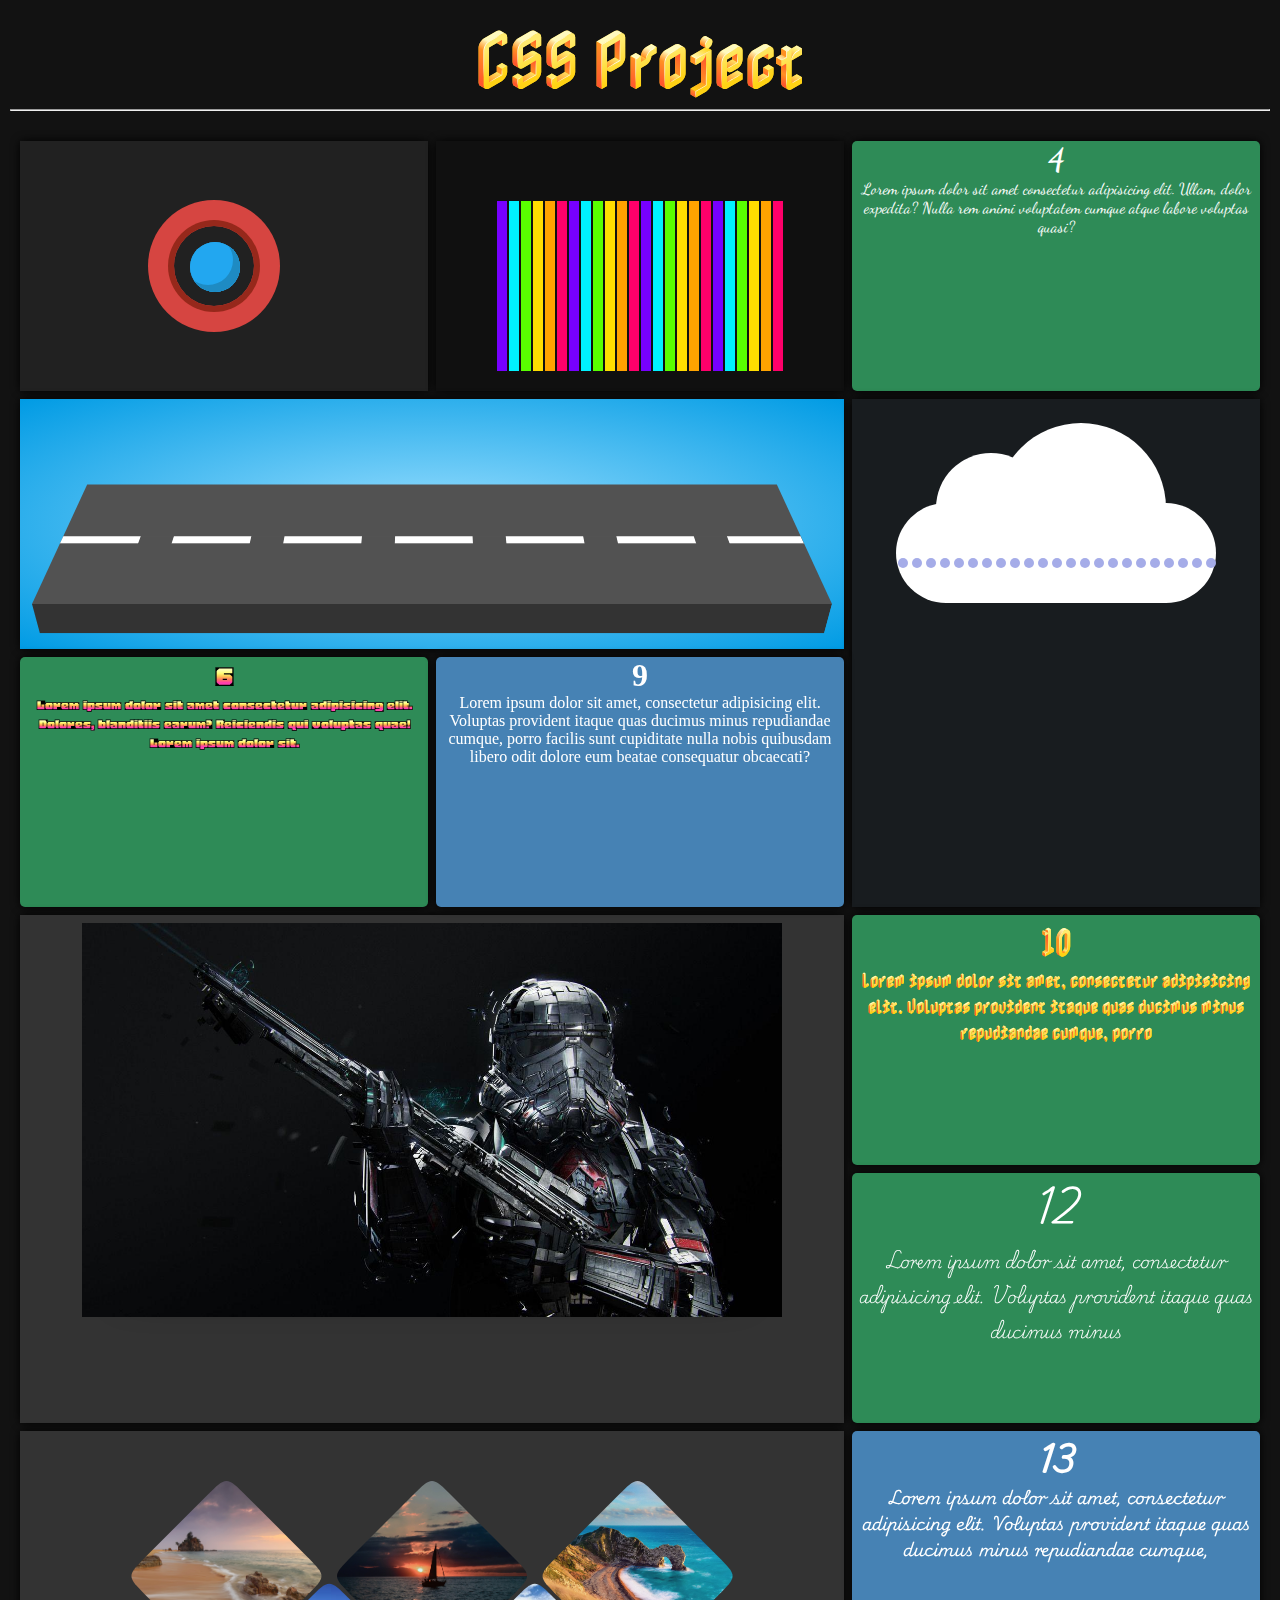
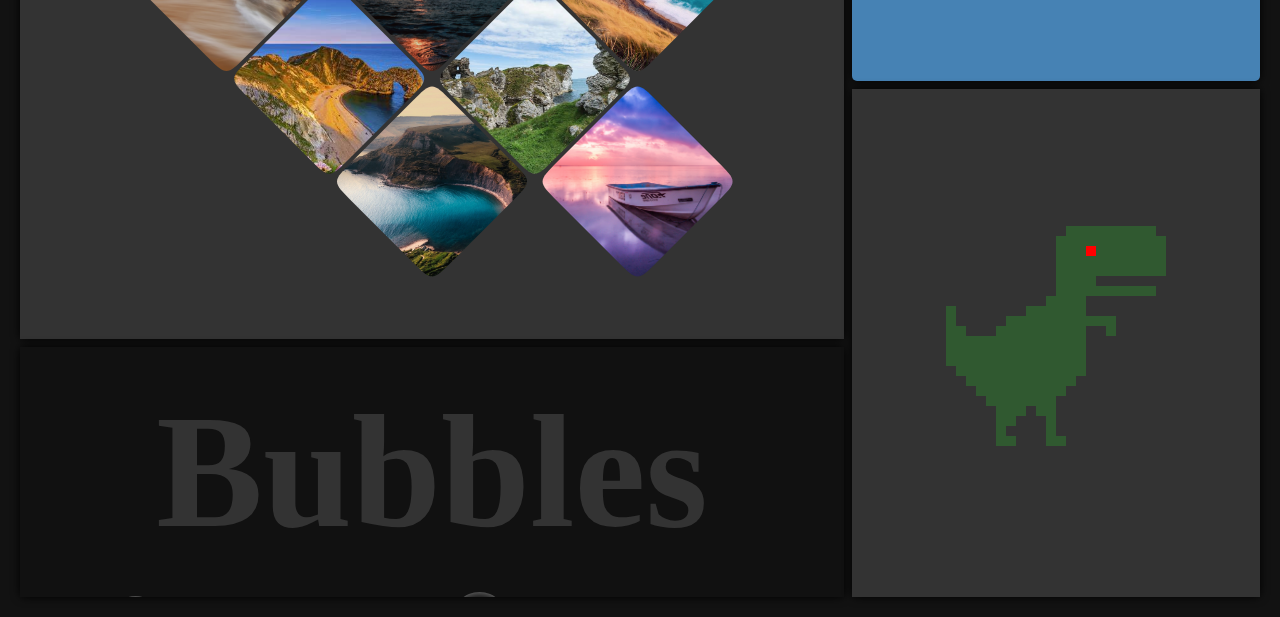
==== index.html @ a1f2e06c "Adding file" ====
<!DOCTYPE html>
<html lang="en">
<head>
    <meta charset="UTF-8">
    <meta name="viewport" content="width=device-width, initial-scale=1.0">
    <title>Grid Layout</title>
  <link rel="stylesheet" href="Index---CSS/layout-style-sheet.css">
  <link rel="stylesheet" href="Index---CSS/Font-style-sheet.css">
</head>
<body>
    <header>
        <h1>CSS Project</h1>
        <hr>
    </header>
    <main>
        <div class="box-1"> <iframe src="Files/1_3D_Animation_Loader.html" frameborder="0" sc></iframe></div>
        <div class="box-2"><iframe src="Files/Loading___.html" frameborder="0"></iframe></div>
        <div class="box-3 horizontal"><iframe src="/Files/7_Road.html" frameborder="0"></iframe></div>
        <div class="box-4"><h1>4</h1> Lorem ipsum dolor sit amet consectetur adipisicing elit. Ullam, dolor expedita? Nulla rem animi voluptatem cumque atque labore voluptas quasi?</div>
        <div class="box-5 vertical"> <iframe src="Files/5_Riany Cloud.html" frameborder="0"></iframe> </div>
        <div class="box-6"> <h1>6</h1> Lorem ipsum dolor sit amet consectetur adipisicing elit. Dolores, blanditiis earum? Reiciendis qui voluptas quae! Lorem ipsum dolor sit.</div>
        <div class="box-7 big">  <iframe src="/Files/3_Trooper.html" frameborder="0"></iframe></div>
        <div class="box-8 big"><iframe src="/Files/21_Rotated_Grid.html" frameborder="0"></iframe></div>
        <div class="box-9"> <h1>9</h1>  Lorem ipsum dolor sit amet, consectetur adipisicing elit. Voluptas provident itaque quas ducimus minus repudiandae cumque, porro facilis sunt cupiditate nulla nobis quibusdam libero odit dolore eum beatae consequatur obcaecati?</div>
        <div class="box-10"> <h1>10</h1>  Lorem ipsum dolor sit amet, consectetur adipisicing elit. Voluptas provident itaque quas ducimus minus repudiandae cumque, porro </div>
        <div class="box-11 horizontal"> <iframe src="/Files/3_Bubbles.html" frameborder="0"></iframe></div>
        <div class="box-12"> <h1>12</h1>  Lorem ipsum dolor sit amet, consectetur adipisicing elit. Voluptas provident itaque quas ducimus minus </div>
        <div class="box-13">  <h1>13</h1> Lorem ipsum dolor sit amet, consectetur adipisicing elit. Voluptas provident itaque quas ducimus minus repudiandae cumque, </div>
        <div class="box-14 vertical"><iframe src="Files/3_ShadowPainting.html" frameborder="0"></iframe> </div>
        <!-- 
        <div class="box-15"> <h1>15</h1> Lorem ipsum dolor sit amet, consectetur adipisicing elit.</div>
        <div class="box-16"> <h1>16</h1>  Lorem ipsum dolor sit amet, consectetur adipisicing elit. Voluptas provident itaque quas ducimus minus repudiandae cumque, </div>
        <div class="box-17"> <h1>17</h1>   rem ipsum dolor sit amet, consectetur adipisicing elit. Voluptas provident itaque quas ducimus minus repudiandae cumque, </div>
        <div class="box-18big">  <h1>18</h1> Lorem ipsum dolor sit amet, consectetur adipisicing elit. Voluptas provident itaque quas ducimus minus repudiandae cumque, </div>
        <div class="box-19"> <h1>19</h1>  Lorem ipsum dolor sit amet, consectetur adipisicing elit. Voluptas provident itaque quas ducimus minus repudiandae cumque, </div>
        <div class="box-20">  <h1>20</h1> Lorem ipsum dolor sit amet, consectetur adipisicing elit. Voluptas provident itaque quas ducimus minus repudiandae cumque, </div>
        --></main>
</body>
</html>
---- Index---CSS/layout-style-sheet.css ----
html{
    color-scheme: dark;
}

*{
    margin: 0;
    padding: 0;
    box-sizing: border-box;
}

header{
    padding: 10px;
    font-size: 30px;
    text-align: center;
    font-family: 'Blackink';
    font-family: 'Honk';
    font-family: 'IndieFlower';
    font-family: 'Barcode';
    font-family: 'Nabla';
}

main{
    padding: 20px;
    display: grid;
   grid-gap: 8px;
   grid-template-columns: repeat(auto-fit,minmax(400px,1fr));
   grid-auto-rows: 250px;
   grid-auto-flow: dense;
}

main div{
    width: 100%;
    height: 100%;
    box-shadow: 0 0 10px #000;
    background-color: #0000;
    border-radius: 5px;
    /* font-size: 20px; */
    text-align: center;
    &:nth-child(n){
        background-color: steelblue;
    }
    &:nth-child(2n){
        background-color: seagreen;
    }
}

.horizontal{
    grid-column: span 2;
}
.vertical{
    grid-row: span 2;
}
.big{
    grid-column: span 2;
    grid-row: span 2;
}

iframe{
    width: 100%;
    height: 100%;
}
---- Index---CSS/Font-style-sheet.css ----
@font-face {
    font-family: 'Anton';
    src: url('/Fonts___/AntonSC-Regular.ttf');
}
@font-face {
    font-family: 'Blackink' ;
    src: url('/Fonts___/BlakaInk-Regular.ttf');
}
@font-face {
    font-family: 'BungeeSpice';
    src: url('/Fonts___/BungeeSpice-Regular.ttf');
}
@font-face{
    font-family: 'Dancingscript';
    src: url('/Fonts___/DancingScript-VariableFont_wght.ttf');
}
@font-face {
    font-family: 'Foldit';
    src: url('/Fonts___/Foldit-VariableFont_wght.ttf');
}

@font-face {
    font-family: 'Honk';
    src: url('/Fonts___/Honk-Regular-VariableFont_MORF\,SHLN.ttf');
}
@font-face {
    font-family: 'IndieFlower';
    src: url('/Fonts___/IndieFlower-Regular.ttf');
}
@font-face {
    font-family: 'Barcode';
    src: url('/Fonts___/LibreBarcode128Text-Regular.ttf');
}
@font-face {
    font-family: 'Nabla';
    src: url('/Fonts___/Nabla-Regular-VariableFont_EDPT\,EHLT.ttf');
}
@font-face {
    font-family: 'Pacifico';
    src: url('/Fonts___/Pacifico-Regular.ttf');
}
@font-face {
    font-family: 'PlaywriteCU';
    src: url('/Fonts___/PlaywriteCU-ExtraLight.ttf');
}
@font-face {
    font-family: 'PlaywriteHR';
    src: url('/Fonts___/PlaywriteHR-VariableFont_wght.ttf');
}
@font-face {
    font-family: 'PlaywritePE';
    src: url('/Fonts___/PlaywritePE-VariableFont_wght.ttf');
}
@font-face {
    font-family: 'Rajdhani';
    src: url('/Fonts___/Rajdhani-Regular.ttf');
}
@font-face {
    font-family: 'RobotoItalic';
    src: url('/Fonts___/RobotoMono-Italic-VariableFont_wght.ttf');
}
@font-face {
    font-family: 'Roboto';
    src: url('/Fonts___/RobotoMono-VariableFont_wght.ttf');
}






/* -------------------------------------- */
.box-1{
    font-family: 'Anton';
}
.box-2{
    font-family: 'Blackink';
}
.box-3{
    font-family: 'BungeeSpice';
}
.box-4{
    font-family: 'Dancingscript';
}
.box-5{
    font-family: 'Foldit';
}
.box-6{
    font-family: 'Honk';
}
.box-7{
font-family: 'IndieFlower';
}
.box-8{
font-family: 'Barcode';
}
.box-10{
font-family: 'Nabla';
}
.box-11{
font-family: 'Pacifico';
}
.box-12{
font-family: 'PlaywriteCU';
}
.box-13{
font-family:'PlaywriteHR' ;
}
.box-14{
font-family: 'PlaywritePE';
}
.box-15{
    font-family: 'Rajdhani';
}
.box-16{
    font-family: 'RobotoItalic';
}
.box-17{
    font-family: 'Roboto';
}
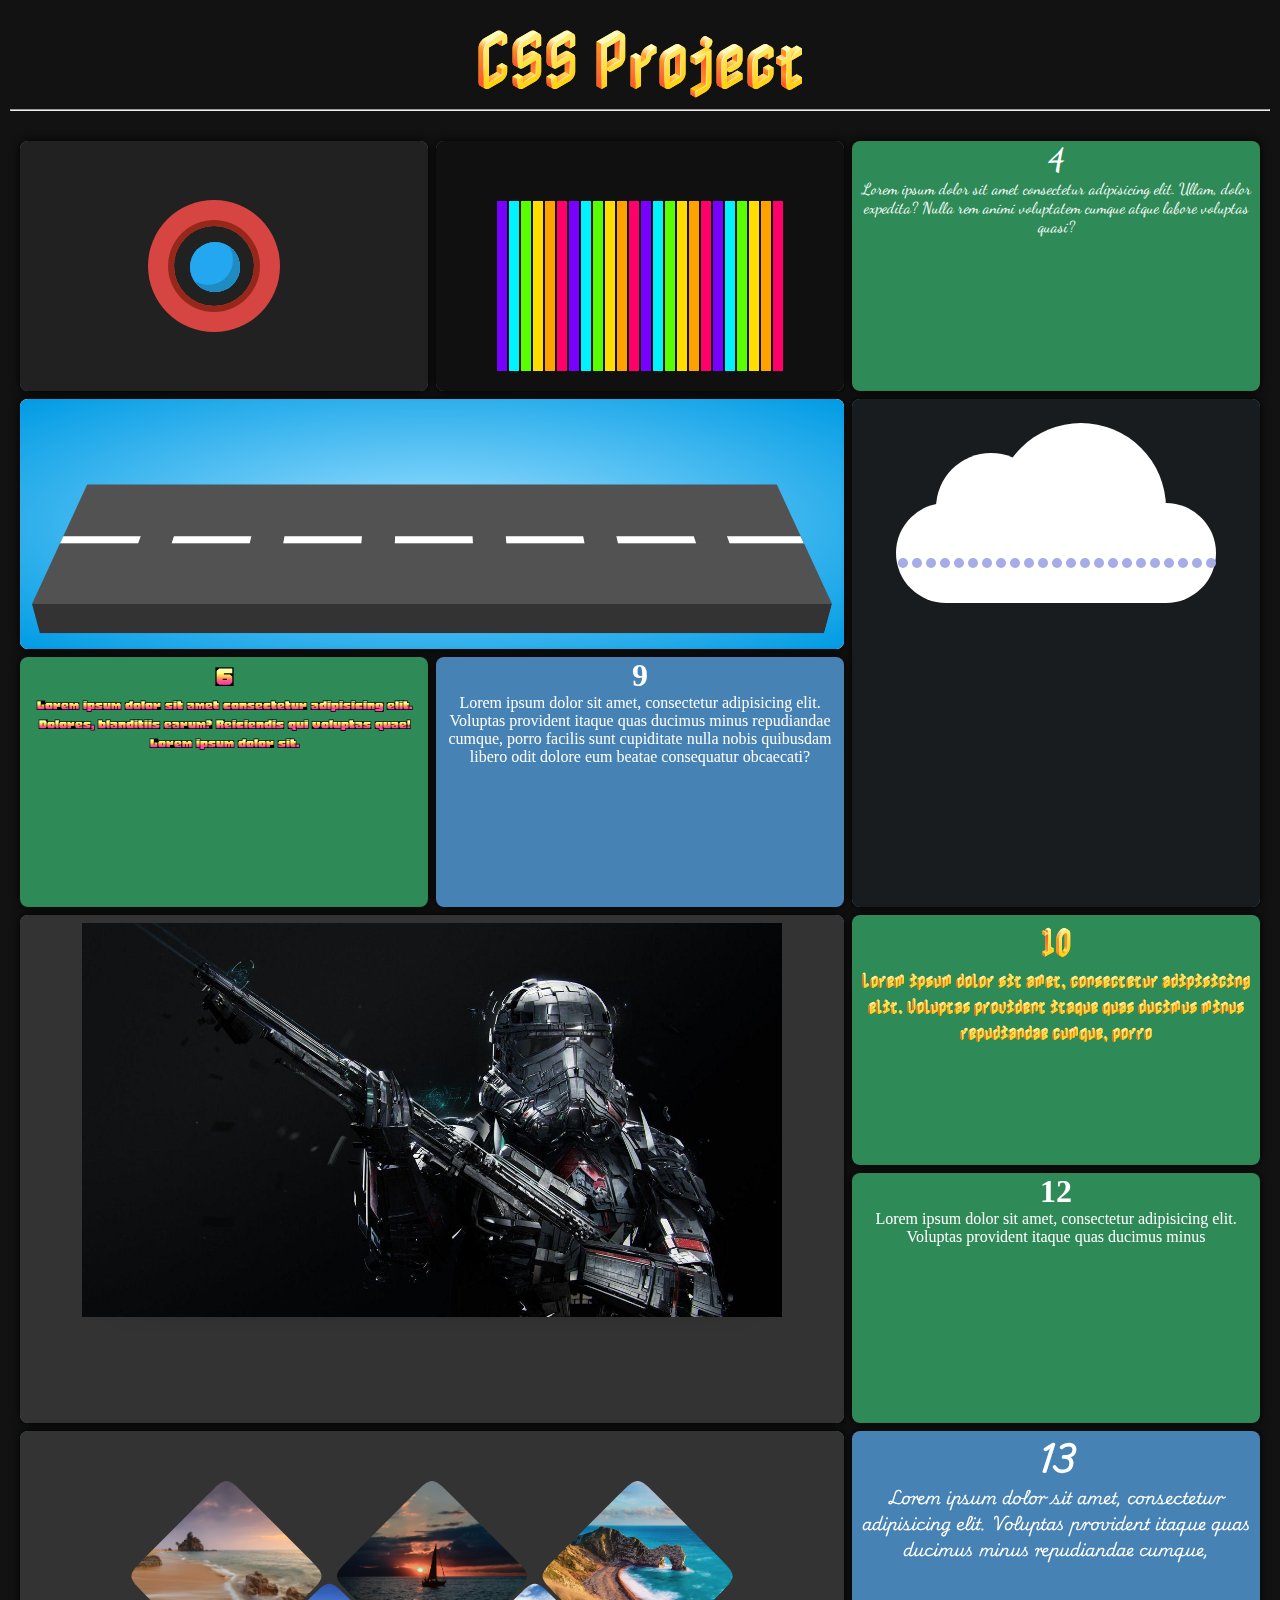
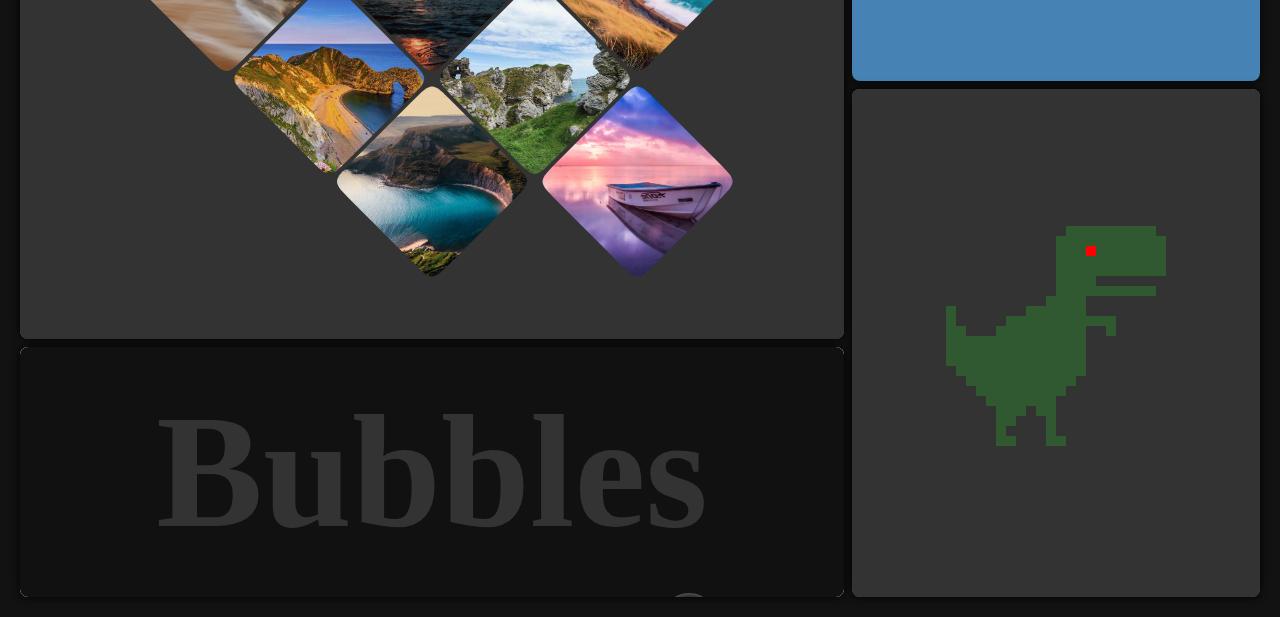
==== commit 381df345: "Adding File" ====
--- a/index.html
+++ b/index.html
@@ -34,6 +34,7 @@
         <div class="box-18big">  <h1>18</h1> Lorem ipsum dolor sit amet, consectetur adipisicing elit. Voluptas provident itaque quas ducimus minus repudiandae cumque, </div>
         <div class="box-19"> <h1>19</h1>  Lorem ipsum dolor sit amet, consectetur adipisicing elit. Voluptas provident itaque quas ducimus minus repudiandae cumque, </div>
         <div class="box-20">  <h1>20</h1> Lorem ipsum dolor sit amet, consectetur adipisicing elit. Voluptas provident itaque quas ducimus minus repudiandae cumque, </div>
-        --></main>
+        -->
+    </main>
 </body>
 </html>--- a/Index---CSS/layout-style-sheet.css
+++ b/Index---CSS/layout-style-sheet.css
@@ -33,9 +33,10 @@
     height: 100%;
     box-shadow: 0 0 10px #000;
     background-color: #0000;
-    border-radius: 5px;
+    border-radius: 8px;
     /* font-size: 20px; */
     text-align: center;
+    overflow: hidden;
     &:nth-child(n){
         background-color: steelblue;
     }
--- a/Index---CSS/Font-style-sheet.css
+++ b/Index---CSS/Font-style-sheet.css
@@ -1,71 +1,90 @@
 @font-face {
     font-family: 'Anton';
-    src: url('/Fonts___/AntonSC-Regular.ttf');
+    src: url('/Fonts/AntonSC-Regular.woff2');
 }
 @font-face {
     font-family: 'Blackink' ;
-    src: url('/Fonts___/BlakaInk-Regular.ttf');
+    src: url('/Fonts/BlakaInk-Regular.woff2');
 }
 @font-face {
     font-family: 'BungeeSpice';
-    src: url('/Fonts___/BungeeSpice-Regular.ttf');
+    src: url('/Fonts/BungeeSpice-Regular.woff2');
 }
 @font-face{
     font-family: 'Dancingscript';
-    src: url('/Fonts___/DancingScript-VariableFont_wght.ttf');
+    src: url('/Fonts/DancingScript-VariableFont_wght.woff2');
 }
 @font-face {
     font-family: 'Foldit';
-    src: url('/Fonts___/Foldit-VariableFont_wght.ttf');
+    src: url('/Fonts/Foldit-VariableFont_wght.woff2');
 }
 
 @font-face {
     font-family: 'Honk';
-    src: url('/Fonts___/Honk-Regular-VariableFont_MORF\,SHLN.ttf');
+    src: url('/Fonts/Honk-Regular-VariableFont_MORF\,SHLN.woff2');
 }
 @font-face {
     font-family: 'IndieFlower';
-    src: url('/Fonts___/IndieFlower-Regular.ttf');
+    src: url('/Fonts/IndieFlower-Regular.woff2');
 }
 @font-face {
     font-family: 'Barcode';
-    src: url('/Fonts___/LibreBarcode128Text-Regular.ttf');
+    src: url('/Fonts/LibreBarcode128Text-Regular.woff2');
 }
 @font-face {
     font-family: 'Nabla';
-    src: url('/Fonts___/Nabla-Regular-VariableFont_EDPT\,EHLT.ttf');
+    src: url('/Fonts/Nabla-Regular-VariableFont_EDPT\,EHLT.woff2');
 }
 @font-face {
     font-family: 'Pacifico';
-    src: url('/Fonts___/Pacifico-Regular.ttf');
+    src: url('/Fonts/Pacifico-Regular.woff2');
 }
 @font-face {
     font-family: 'PlaywriteCU';
-    src: url('/Fonts___/PlaywriteCU-ExtraLight.ttf');
+    src: url('/Fonts/PlaywriteCU-ExtraLight.woff2');
 }
 @font-face {
     font-family: 'PlaywriteHR';
-    src: url('/Fonts___/PlaywriteHR-VariableFont_wght.ttf');
+    src: url('/Fonts/PlaywriteHR-VariableFont_wght.woff2');
 }
 @font-face {
     font-family: 'PlaywritePE';
-    src: url('/Fonts___/PlaywritePE-VariableFont_wght.ttf');
+    src: url('/Fonts/PlaywritePE-VariableFont_wght.woff2');
 }
 @font-face {
     font-family: 'Rajdhani';
-    src: url('/Fonts___/Rajdhani-Regular.ttf');
+    src: url('/Fonts/Rajdhani-Regular.woff2');
 }
 @font-face {
     font-family: 'RobotoItalic';
-    src: url('/Fonts___/RobotoMono-Italic-VariableFont_wght.ttf');
+    src: url('/Fonts/RobotoMono-Italic-VariableFont_wght.woff2');
 }
 @font-face {
     font-family: 'Roboto';
-    src: url('/Fonts___/RobotoMono-VariableFont_wght.ttf');
+    src: url('/Fonts/RobotoMono-VariableFont_wght.woff2');
 }
 
 
-
+@font-face {
+    font-family: 'blackone';
+    src: url('/Fonts/BlackOpsOne-Regular.woff2');
+}
+@font-face {
+    font-family: 'Caveat';
+    src: url('/Fonts/Caveat-VariableFont_wght.woff2');
+}
+@font-face {
+    font-family: 'Codystar';
+    src: url('/Fonts/Codystar-Regular.woff2');
+}
+@font-face {
+    font-family: 'GreatVibes';
+    src: url('/Fonts/GreatVibes-Regular.woff2');
+}
+@font-face {
+    font-family: 'Zeyada';
+    src: url('/Fonts/Zeyada-Regular.woff2');
+}
 
 
 
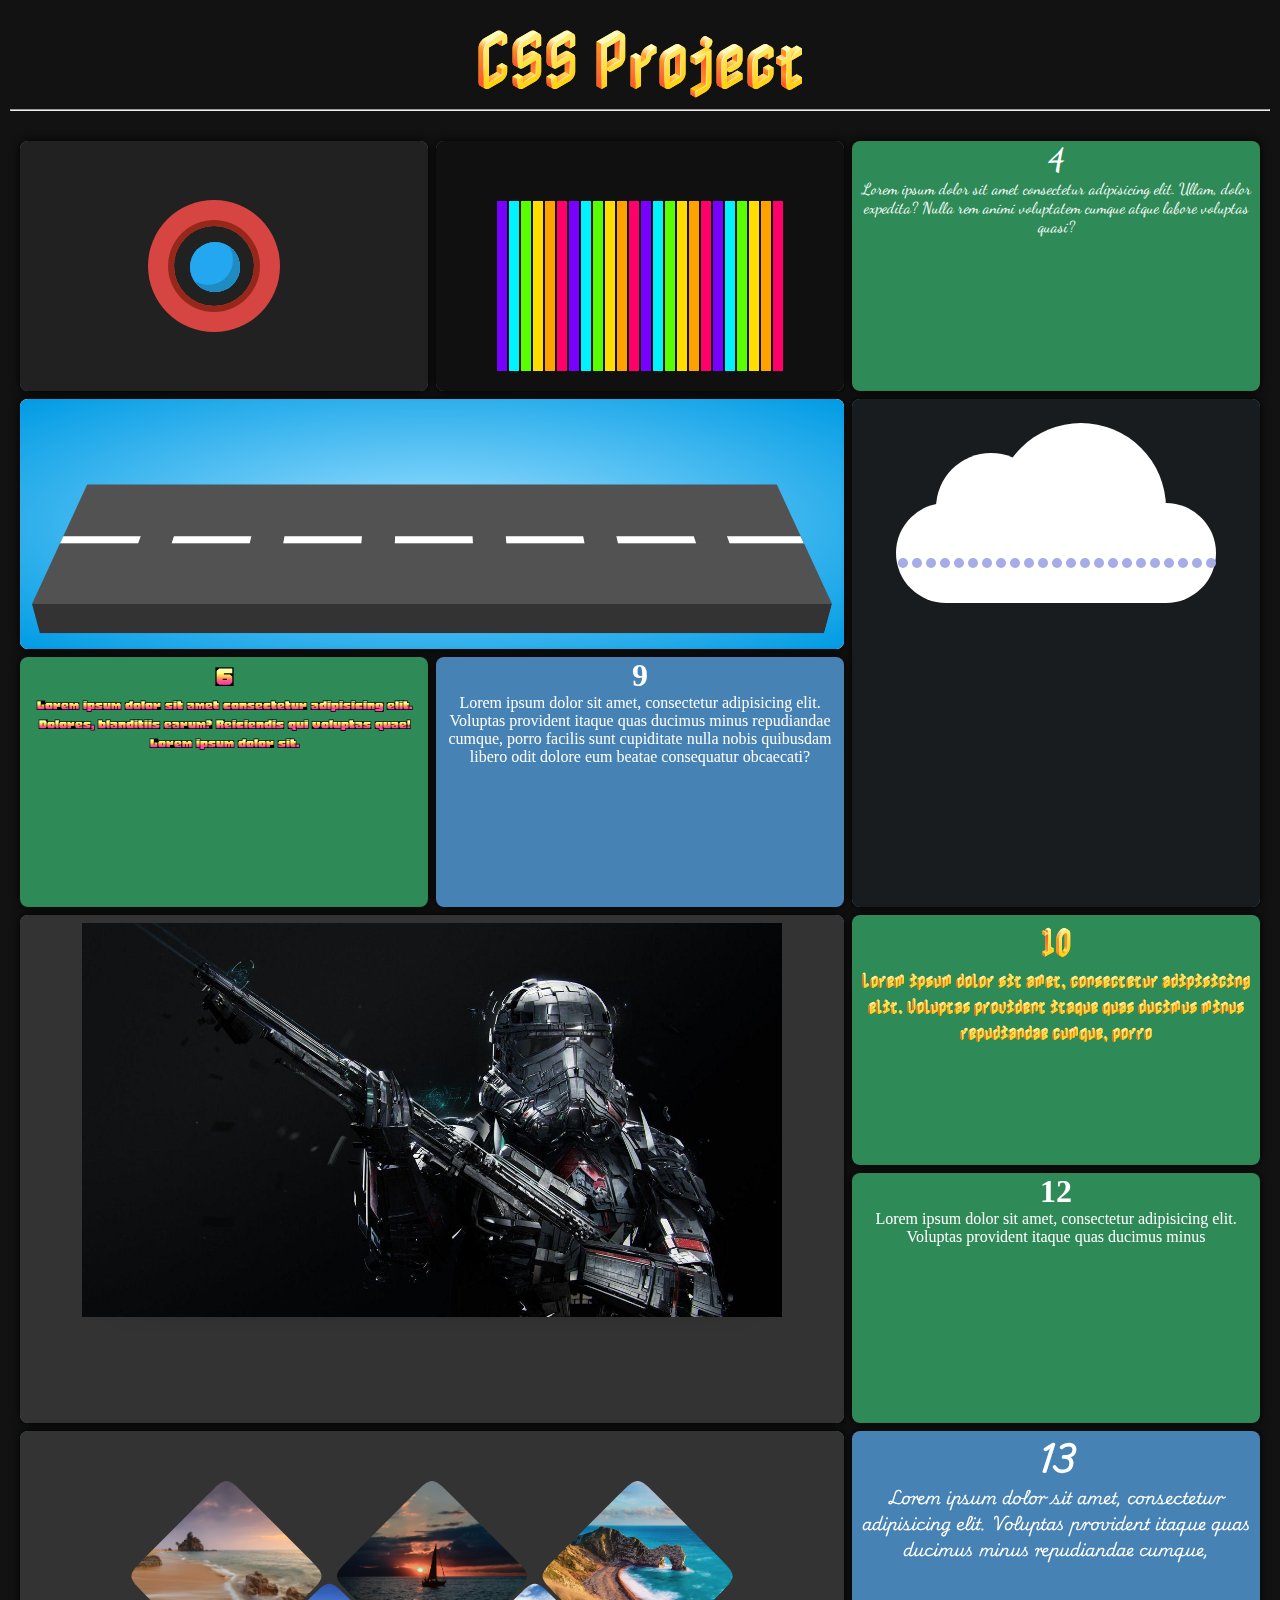
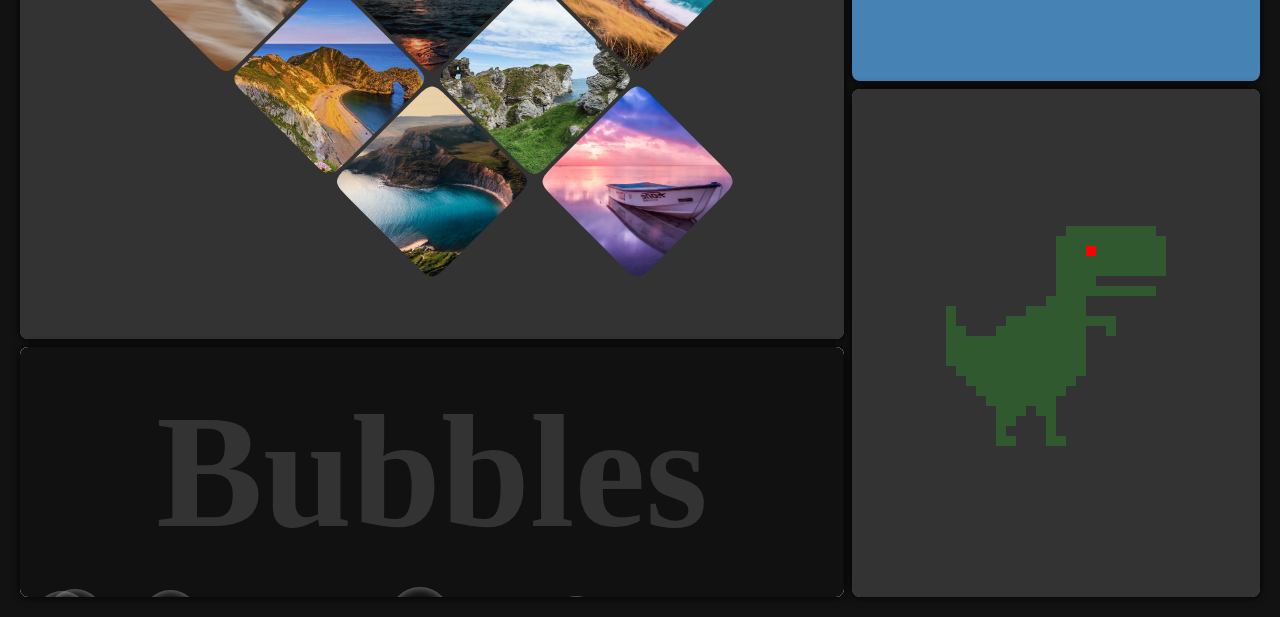
==== commit 83a885f4: "Adding" ====
--- a/index.html
+++ b/index.html
@@ -13,20 +13,20 @@
         <hr>
     </header>
     <main>
-        <div class="box-1"> <iframe src="Files/1_3D_Animation_Loader.html" frameborder="0" sc></iframe></div>
-        <div class="box-2"><iframe src="Files/Loading___.html" frameborder="0"></iframe></div>
-        <div class="box-3 horizontal"><iframe src="/Files/7_Road.html" frameborder="0"></iframe></div>
+        <div class="box-1"> <iframe name="f1" title="1" src="Files/1_3D_Animation_Loader.html" frameborder="0" sc></iframe></div>
+        <div class="box-2"><iframe name="f2" title="2" src="Files/Loading___.html" frameborder="0"></iframe></div>
+        <div class="box-3 horizontal"><iframe name="f3" title="3" src="/Files/7_Road.html" frameborder="0"></iframe></div>
         <div class="box-4"><h1>4</h1> Lorem ipsum dolor sit amet consectetur adipisicing elit. Ullam, dolor expedita? Nulla rem animi voluptatem cumque atque labore voluptas quasi?</div>
-        <div class="box-5 vertical"> <iframe src="Files/5_Riany Cloud.html" frameborder="0"></iframe> </div>
+        <div class="box-5 vertical"> <iframe name="f5" title="5" src="Files/5_Riany Cloud.html" frameborder="0"></iframe> </div>
         <div class="box-6"> <h1>6</h1> Lorem ipsum dolor sit amet consectetur adipisicing elit. Dolores, blanditiis earum? Reiciendis qui voluptas quae! Lorem ipsum dolor sit.</div>
-        <div class="box-7 big">  <iframe src="/Files/3_Trooper.html" frameborder="0"></iframe></div>
-        <div class="box-8 big"><iframe src="/Files/21_Rotated_Grid.html" frameborder="0"></iframe></div>
+        <div class="box-7 big">  <iframe name="f7" title="7" src="/Files/3_Trooper.html" frameborder="0"></iframe></div>
+        <div class="box-8 big"><iframe name="f8" title="8" src="/Files/21_Rotated_Grid.html" frameborder="0"></iframe></div>
         <div class="box-9"> <h1>9</h1>  Lorem ipsum dolor sit amet, consectetur adipisicing elit. Voluptas provident itaque quas ducimus minus repudiandae cumque, porro facilis sunt cupiditate nulla nobis quibusdam libero odit dolore eum beatae consequatur obcaecati?</div>
         <div class="box-10"> <h1>10</h1>  Lorem ipsum dolor sit amet, consectetur adipisicing elit. Voluptas provident itaque quas ducimus minus repudiandae cumque, porro </div>
-        <div class="box-11 horizontal"> <iframe src="/Files/3_Bubbles.html" frameborder="0"></iframe></div>
+        <div class="box-11 horizontal"> <iframe name="f11" title="11" src="/Files/3_Bubbles.html" frameborder="0"></iframe></div>
         <div class="box-12"> <h1>12</h1>  Lorem ipsum dolor sit amet, consectetur adipisicing elit. Voluptas provident itaque quas ducimus minus </div>
         <div class="box-13">  <h1>13</h1> Lorem ipsum dolor sit amet, consectetur adipisicing elit. Voluptas provident itaque quas ducimus minus repudiandae cumque, </div>
-        <div class="box-14 vertical"><iframe src="Files/3_ShadowPainting.html" frameborder="0"></iframe> </div>
+        <div class="box-14 vertical"><iframe name="f14" title="f14" src="Files/3_ShadowPainting.html" frameborder="0"></iframe> </div>
         <!-- 
         <div class="box-15"> <h1>15</h1> Lorem ipsum dolor sit amet, consectetur adipisicing elit.</div>
         <div class="box-16"> <h1>16</h1>  Lorem ipsum dolor sit amet, consectetur adipisicing elit. Voluptas provident itaque quas ducimus minus repudiandae cumque, </div>
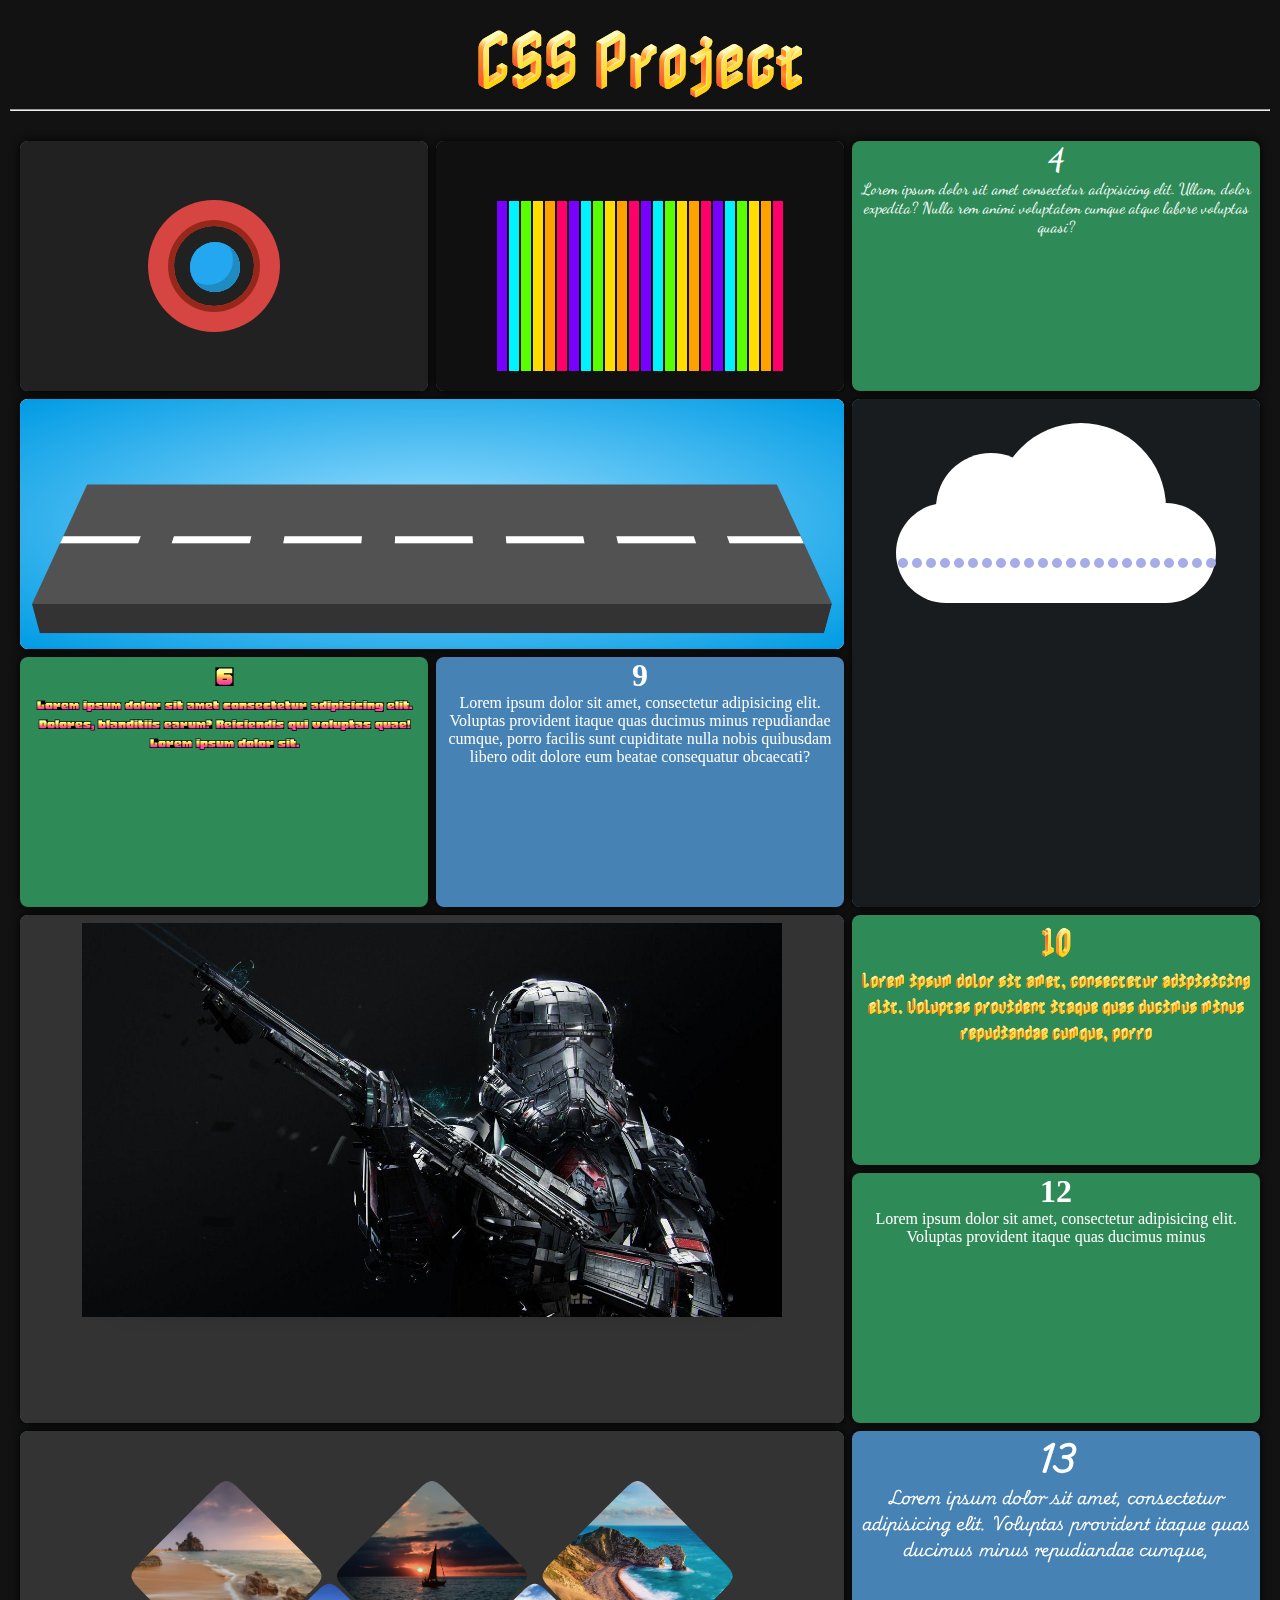
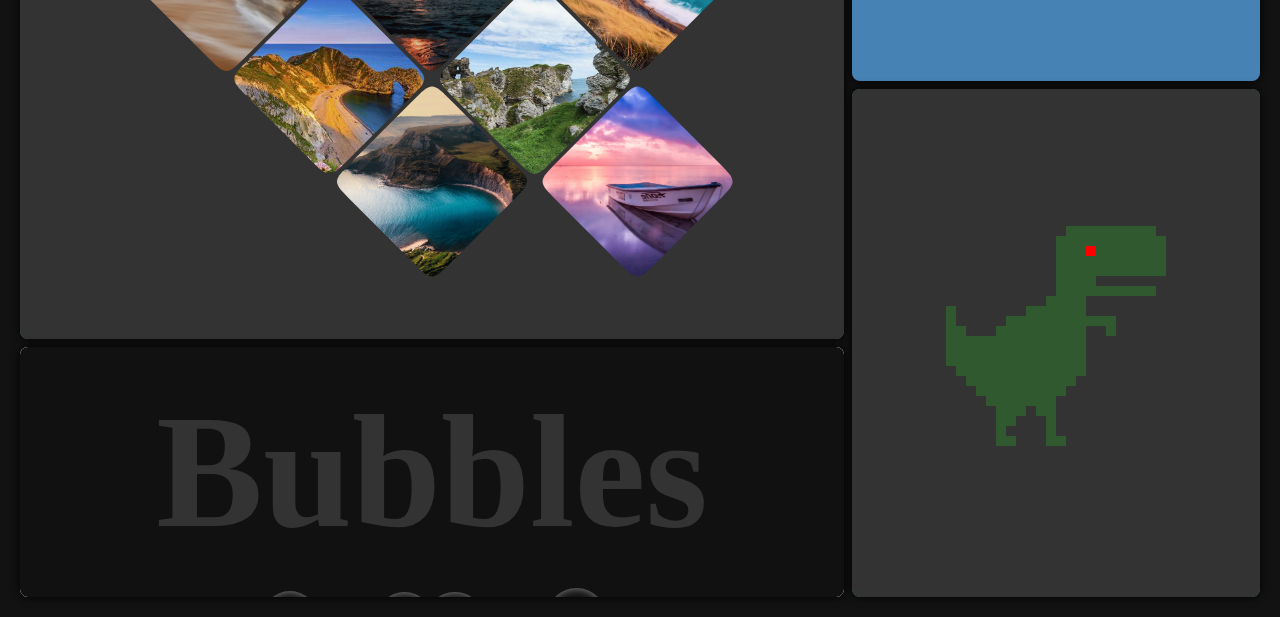
==== commit b4489f41: "Adding" ====
--- a/index.html
+++ b/index.html
@@ -12,6 +12,7 @@
         <h1>CSS Project</h1>
         <hr>
     </header>
+    
     <main>
         <div class="box-1"> <iframe name="f1" title="1" src="Files/1_3D_Animation_Loader.html" frameborder="0" sc></iframe></div>
         <div class="box-2"><iframe name="f2" title="2" src="Files/Loading___.html" frameborder="0"></iframe></div>
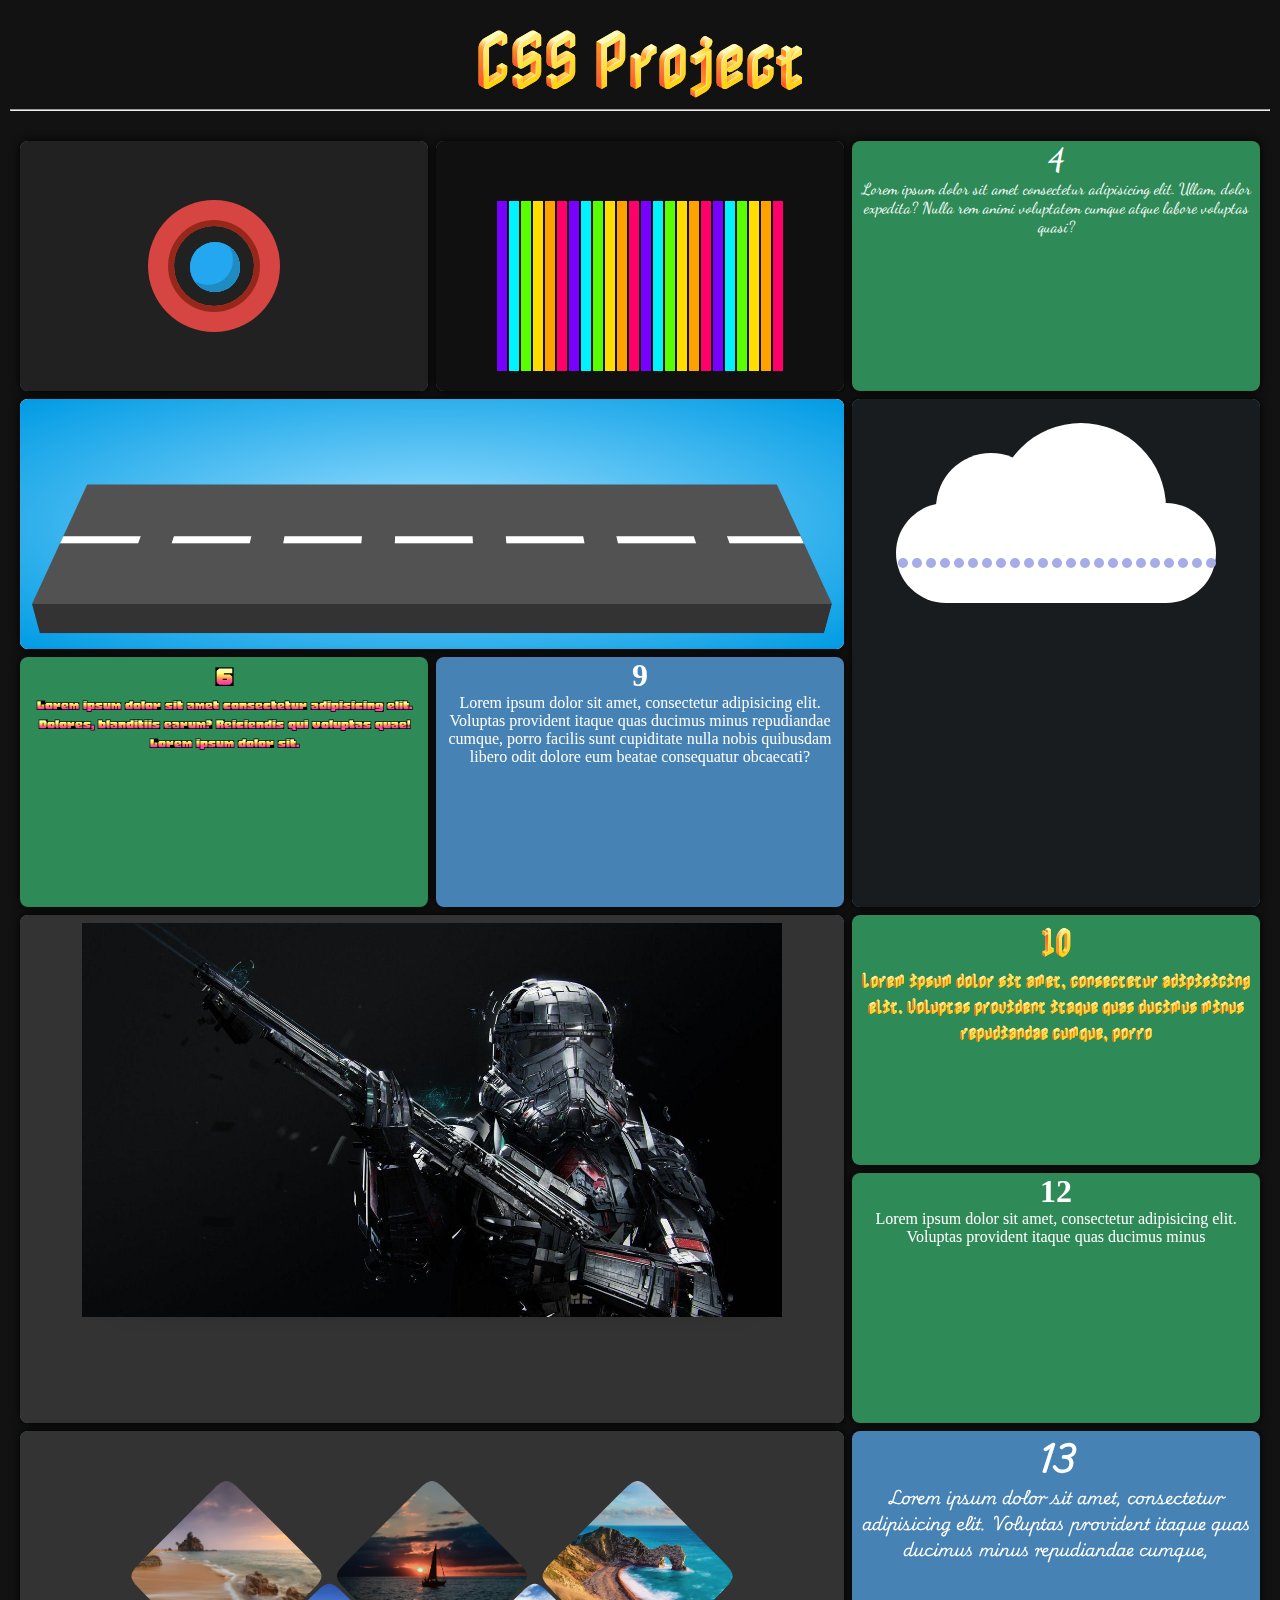
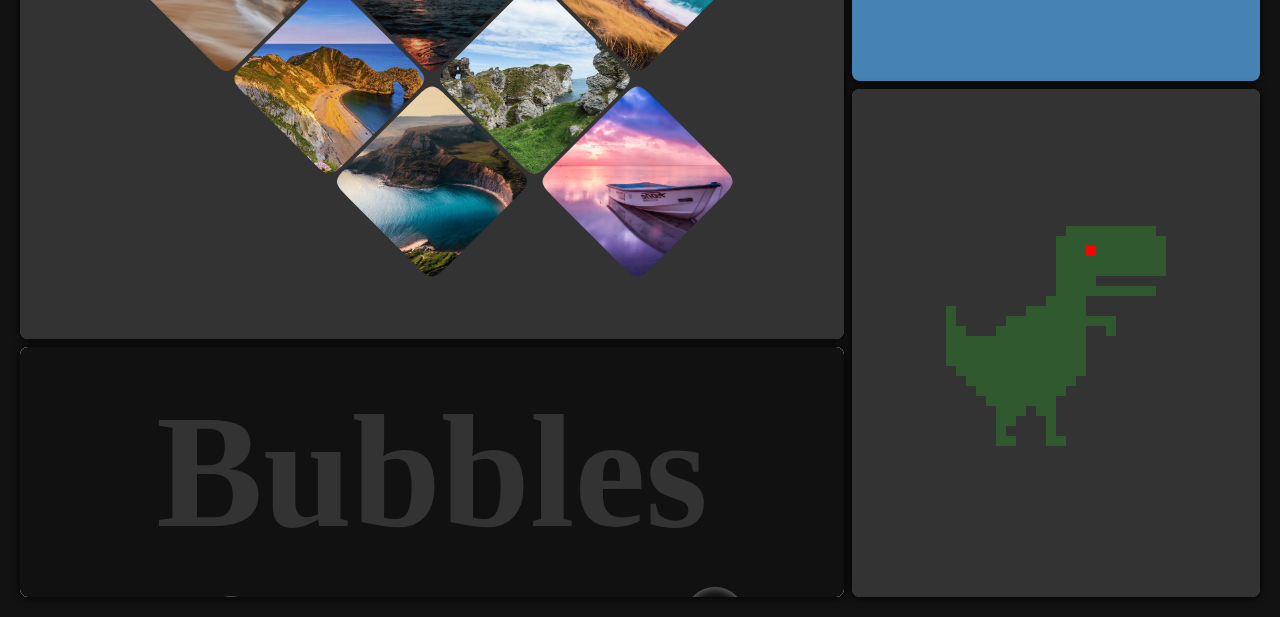
==== commit c31965d3: "Chaning on index" ====
--- a/index.html
+++ b/index.html
@@ -12,7 +12,7 @@
         <h1>CSS Project</h1>
         <hr>
     </header>
-    
+
     <main>
         <div class="box-1"> <iframe name="f1" title="1" src="Files/1_3D_Animation_Loader.html" frameborder="0" sc></iframe></div>
         <div class="box-2"><iframe name="f2" title="2" src="Files/Loading___.html" frameborder="0"></iframe></div>
@@ -32,7 +32,7 @@
         <div class="box-15"> <h1>15</h1> Lorem ipsum dolor sit amet, consectetur adipisicing elit.</div>
         <div class="box-16"> <h1>16</h1>  Lorem ipsum dolor sit amet, consectetur adipisicing elit. Voluptas provident itaque quas ducimus minus repudiandae cumque, </div>
         <div class="box-17"> <h1>17</h1>   rem ipsum dolor sit amet, consectetur adipisicing elit. Voluptas provident itaque quas ducimus minus repudiandae cumque, </div>
-        <div class="box-18big">  <h1>18</h1> Lorem ipsum dolor sit amet, consectetur adipisicing elit. Voluptas provident itaque quas ducimus minus repudiandae cumque, </div>
+        <div class="box-18 big">  <h1>18</h1> Lorem ipsum dolor sit amet, consectetur adipisicing elit. Voluptas provident itaque quas ducimus minus repudiandae cumque, </div>
         <div class="box-19"> <h1>19</h1>  Lorem ipsum dolor sit amet, consectetur adipisicing elit. Voluptas provident itaque quas ducimus minus repudiandae cumque, </div>
         <div class="box-20">  <h1>20</h1> Lorem ipsum dolor sit amet, consectetur adipisicing elit. Voluptas provident itaque quas ducimus minus repudiandae cumque, </div>
         -->
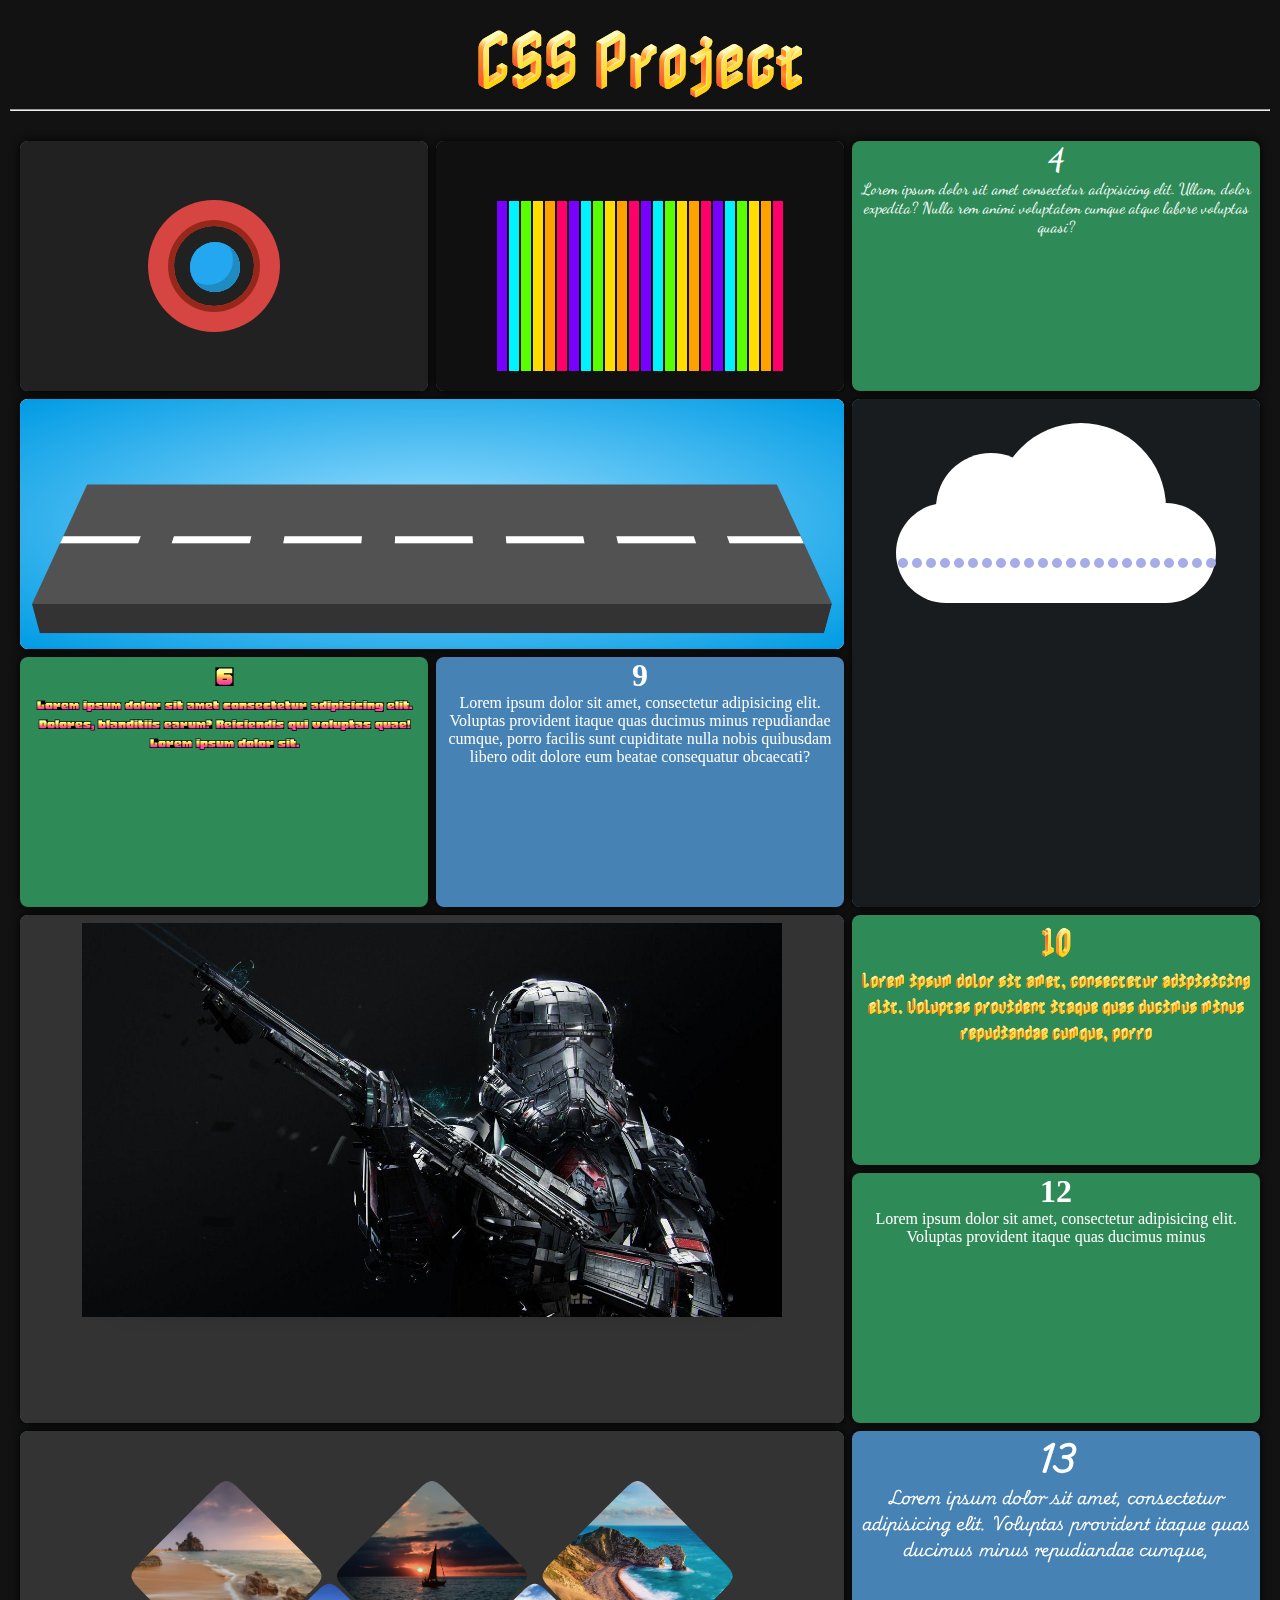
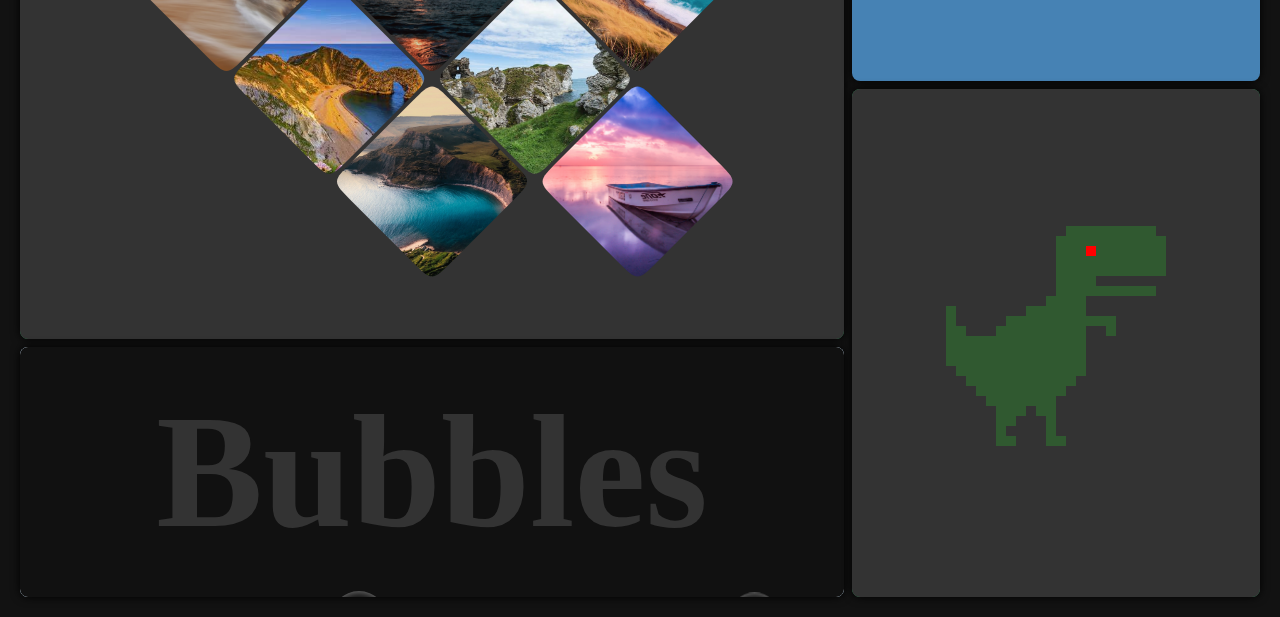
==== commit 1f5464d6: "Adding" ====
--- a/index.html
+++ b/index.html
@@ -34,7 +34,6 @@
         <div class="box-17"> <h1>17</h1>   rem ipsum dolor sit amet, consectetur adipisicing elit. Voluptas provident itaque quas ducimus minus repudiandae cumque, </div>
         <div class="box-18 big">  <h1>18</h1> Lorem ipsum dolor sit amet, consectetur adipisicing elit. Voluptas provident itaque quas ducimus minus repudiandae cumque, </div>
         <div class="box-19"> <h1>19</h1>  Lorem ipsum dolor sit amet, consectetur adipisicing elit. Voluptas provident itaque quas ducimus minus repudiandae cumque, </div>
-        <div class="box-20">  <h1>20</h1> Lorem ipsum dolor sit amet, consectetur adipisicing elit. Voluptas provident itaque quas ducimus minus repudiandae cumque, </div>
         -->
     </main>
 </body>
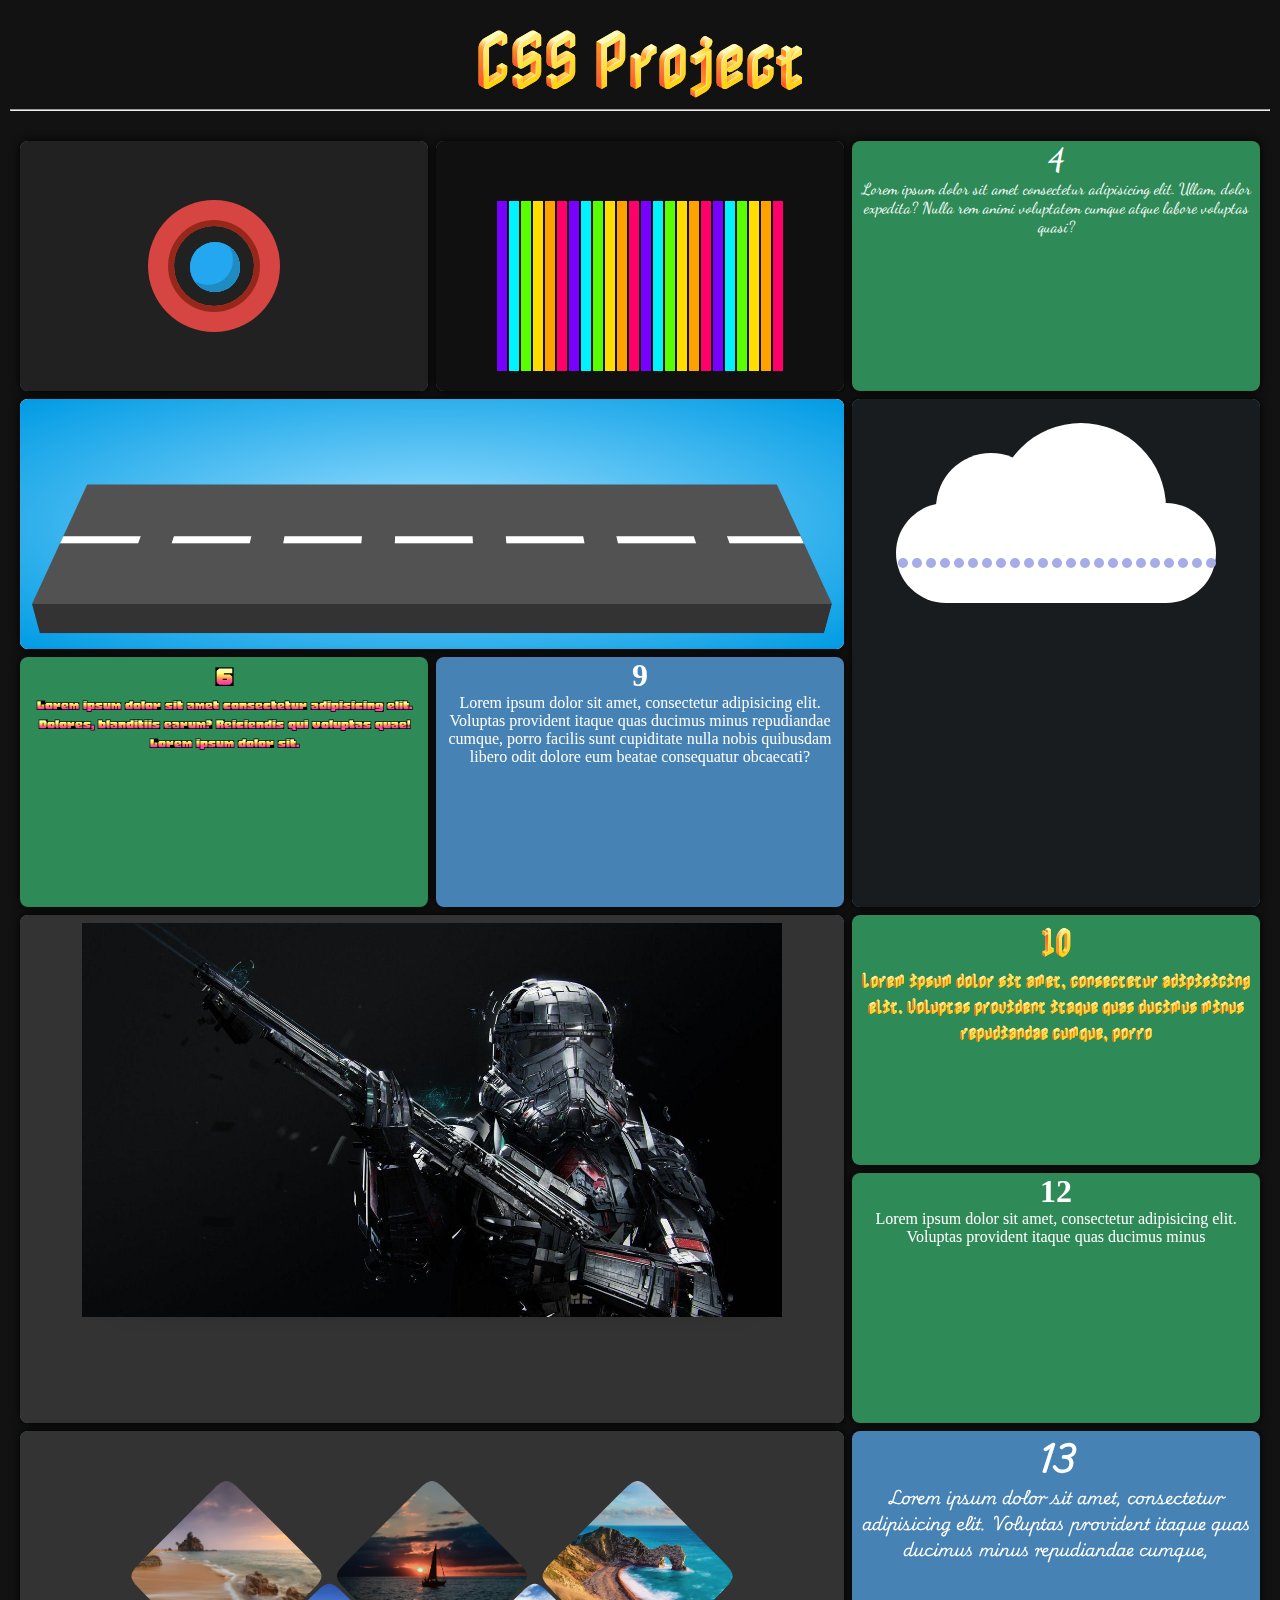
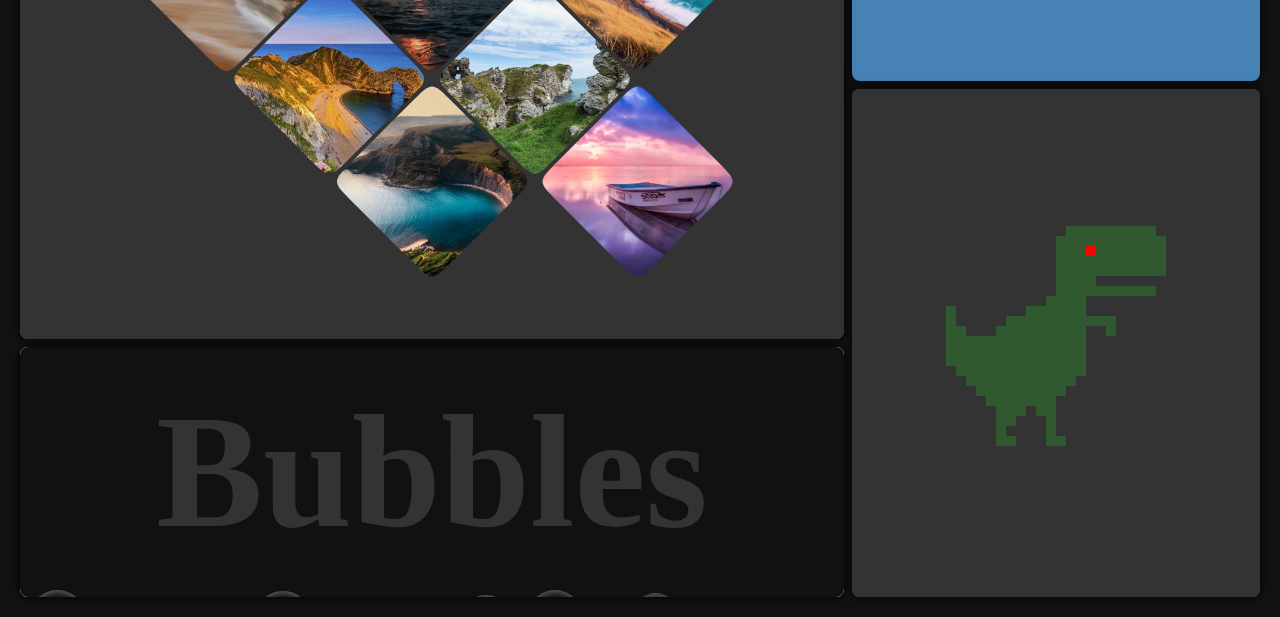
==== commit 9c40b2c7: "Adding" ====
--- a/index.html
+++ b/index.html
@@ -33,7 +33,7 @@
         <div class="box-16"> <h1>16</h1>  Lorem ipsum dolor sit amet, consectetur adipisicing elit. Voluptas provident itaque quas ducimus minus repudiandae cumque, </div>
         <div class="box-17"> <h1>17</h1>   rem ipsum dolor sit amet, consectetur adipisicing elit. Voluptas provident itaque quas ducimus minus repudiandae cumque, </div>
         <div class="box-18 big">  <h1>18</h1> Lorem ipsum dolor sit amet, consectetur adipisicing elit. Voluptas provident itaque quas ducimus minus repudiandae cumque, </div>
-        <div class="box-19"> <h1>19</h1>  Lorem ipsum dolor sit amet, consectetur adipisicing elit. Voluptas provident itaque quas ducimus minus repudiandae cumque, </div>
+        <div class="box-19"> <h1>19</h1>  consectetur adipisicing elit. Voluptas provident itaque quas ducimus minus repudiandae cumque, </div>
         -->
     </main>
 </body>
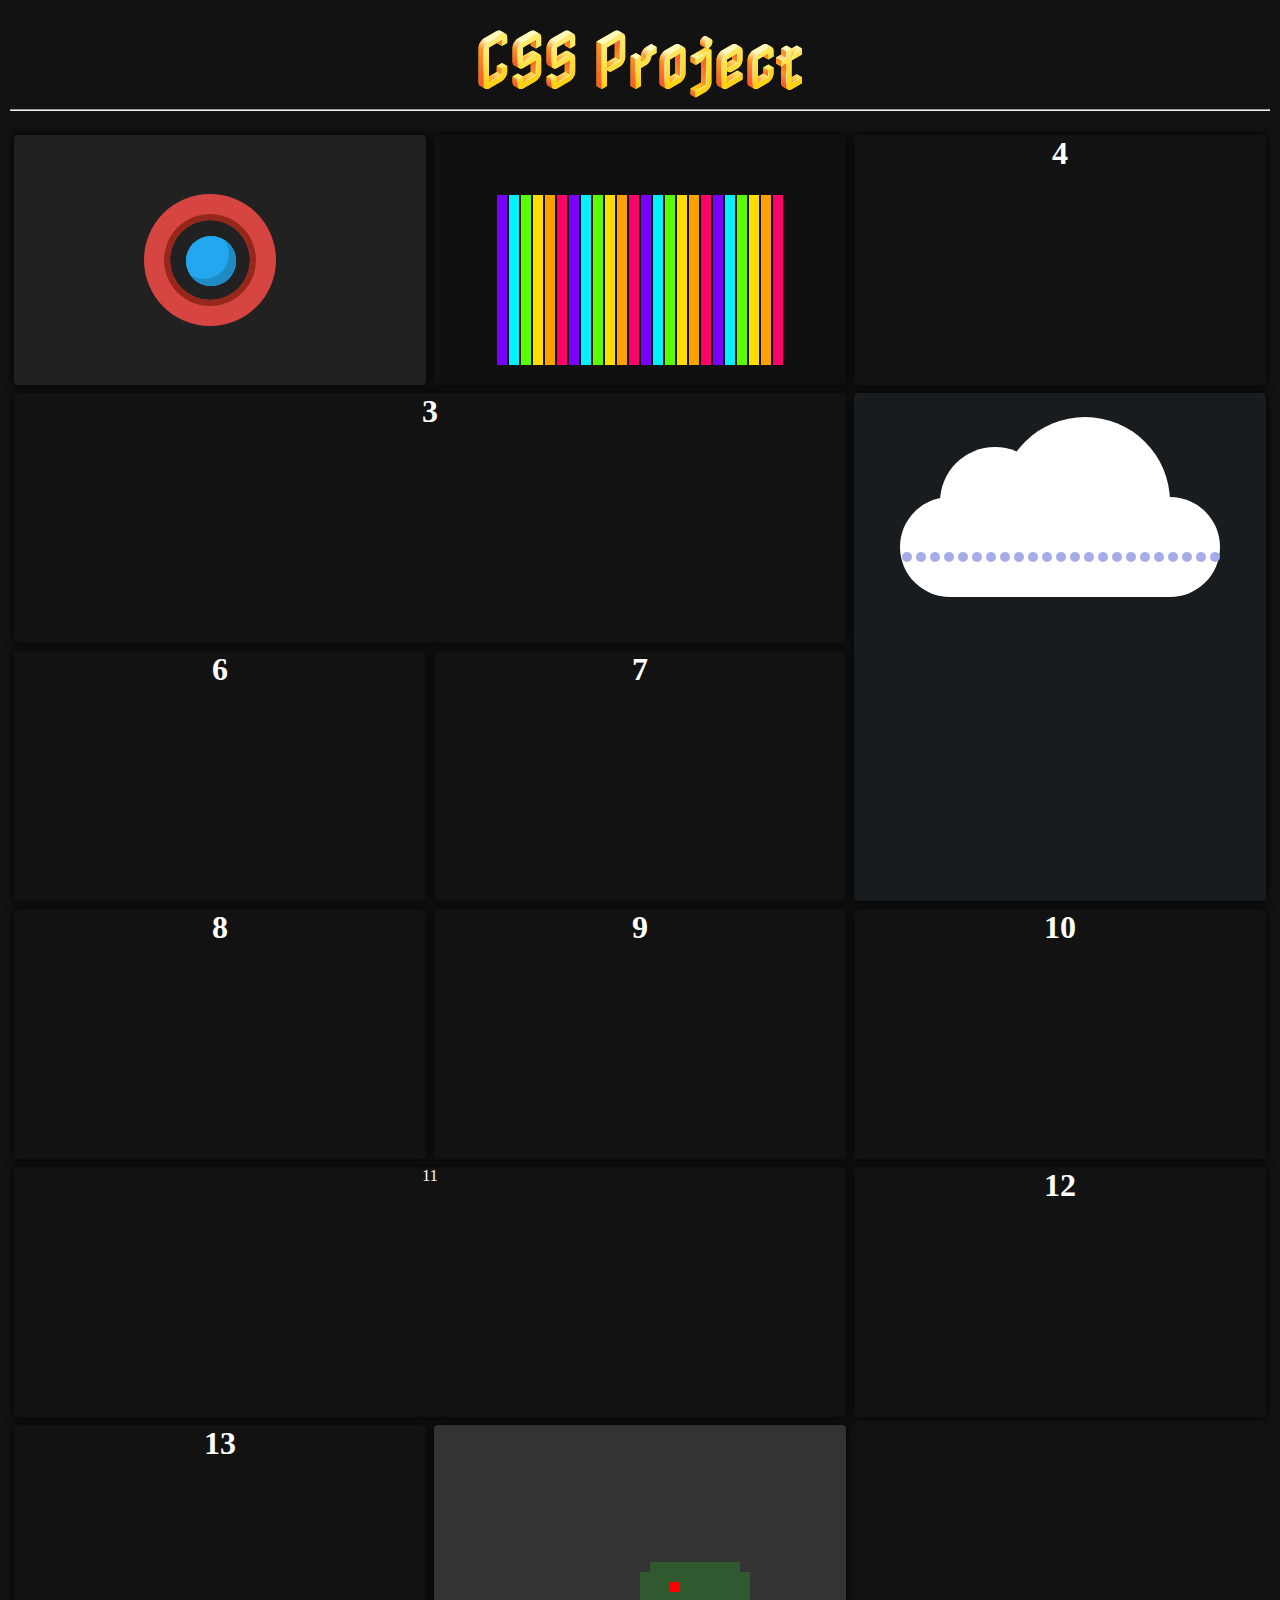
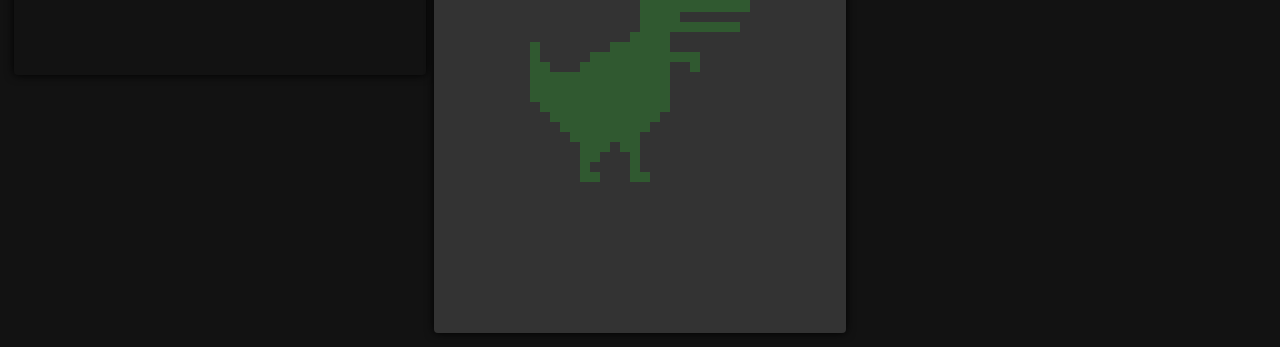
==== commit 97c527f5: "Updating" ====
--- a/index.html
+++ b/index.html
@@ -4,37 +4,31 @@
     <meta charset="UTF-8">
     <meta name="viewport" content="width=device-width, initial-scale=1.0">
     <title>Grid Layout</title>
+    <link rel="icon" type="png" href="Image/deathstar.png">
   <link rel="stylesheet" href="Index---CSS/layout-style-sheet.css">
-  <link rel="stylesheet" href="Index---CSS/Font-style-sheet.css">
 </head>
 <body>
     <header>
         <h1>CSS Project</h1>
         <hr>
     </header>
-
     <main>
-        <div class="box-1"> <iframe name="f1" title="1" src="Files/1_3D_Animation_Loader.html" frameborder="0" sc></iframe></div>
-        <div class="box-2"><iframe name="f2" title="2" src="Files/Loading___.html" frameborder="0"></iframe></div>
-        <div class="box-3 horizontal"><iframe name="f3" title="3" src="/Files/7_Road.html" frameborder="0"></iframe></div>
-        <div class="box-4"><h1>4</h1> Lorem ipsum dolor sit amet consectetur adipisicing elit. Ullam, dolor expedita? Nulla rem animi voluptatem cumque atque labore voluptas quasi?</div>
-        <div class="box-5 vertical"> <iframe name="f5" title="5" src="Files/5_Riany Cloud.html" frameborder="0"></iframe> </div>
-        <div class="box-6"> <h1>6</h1> Lorem ipsum dolor sit amet consectetur adipisicing elit. Dolores, blanditiis earum? Reiciendis qui voluptas quae! Lorem ipsum dolor sit.</div>
-        <div class="box-7 big">  <iframe name="f7" title="7" src="/Files/3_Trooper.html" frameborder="0"></iframe></div>
-        <div class="box-8 big"><iframe name="f8" title="8" src="/Files/21_Rotated_Grid.html" frameborder="0"></iframe></div>
-        <div class="box-9"> <h1>9</h1>  Lorem ipsum dolor sit amet, consectetur adipisicing elit. Voluptas provident itaque quas ducimus minus repudiandae cumque, porro facilis sunt cupiditate nulla nobis quibusdam libero odit dolore eum beatae consequatur obcaecati?</div>
-        <div class="box-10"> <h1>10</h1>  Lorem ipsum dolor sit amet, consectetur adipisicing elit. Voluptas provident itaque quas ducimus minus repudiandae cumque, porro </div>
-        <div class="box-11 horizontal"> <iframe name="f11" title="11" src="/Files/3_Bubbles.html" frameborder="0"></iframe></div>
-        <div class="box-12"> <h1>12</h1>  Lorem ipsum dolor sit amet, consectetur adipisicing elit. Voluptas provident itaque quas ducimus minus </div>
-        <div class="box-13">  <h1>13</h1> Lorem ipsum dolor sit amet, consectetur adipisicing elit. Voluptas provident itaque quas ducimus minus repudiandae cumque, </div>
-        <div class="box-14 vertical"><iframe name="f14" title="f14" src="Files/3_ShadowPainting.html" frameborder="0"></iframe> </div>
-        <!-- 
-        <div class="box-15"> <h1>15</h1> Lorem ipsum dolor sit amet, consectetur adipisicing elit.</div>
-        <div class="box-16"> <h1>16</h1>  Lorem ipsum dolor sit amet, consectetur adipisicing elit. Voluptas provident itaque quas ducimus minus repudiandae cumque, </div>
-        <div class="box-17"> <h1>17</h1>   rem ipsum dolor sit amet, consectetur adipisicing elit. Voluptas provident itaque quas ducimus minus repudiandae cumque, </div>
-        <div class="box-18 big">  <h1>18</h1> Lorem ipsum dolor sit amet, consectetur adipisicing elit. Voluptas provident itaque quas ducimus minus repudiandae cumque, </div>
-        <div class="box-19"> <h1>19</h1>  consectetur adipisicing elit. Voluptas provident itaque quas ducimus minus repudiandae cumque, </div>
-        -->
+        <div class="box-1"> <iframe src="Files/1_3D_Animation_Loader.html" frameborder="0" sc></iframe></div>
+        <div class="box-2"><iframe src="Files/Loading___.html" frameborder="0"></iframe></div>
+        <div class="box-3 horizontal"><h1>3</h1></div>
+        <div class="box-4"><h1>4</h1></div>
+        <div class="box-5 vertical"> <iframe src="Files/5_Riany Cloud.html" frameborder="0"></iframe> </div>
+        <div class="box-6"> <h1>6</h1> </div>
+        
+        <div class="box-7 "><h1>7</h1></div>
+        
+        <div class="box-8 "><h1>8</h1></div>
+        <div class="box-9"> <h1>9</h1> </div>
+        <div class="box-10"> <h1>10</h1>  </div>
+        <div class="box-11 horizontal">11</div>
+        <div class="box-12"> <h1>12</h1> </div>
+        <div class="box-13">  <h1>13</h1> </div>
+        <div class="box-14 vertical"><iframe src="Files/3_ShadowPainting.html" frameborder="0"></iframe> </div>
     </main>
 </body>
 </html>--- a/Index---CSS/layout-style-sheet.css
+++ b/Index---CSS/layout-style-sheet.css
@@ -1,5 +1,10 @@
 html{
     color-scheme: dark;
+}
+
+@font-face {
+    font-family: 'Nabla';
+    src: url('/Fonts/Nabla-Regular-VariableFont_EDPT\,EHLT.woff2');
 }
 
 *{
@@ -12,20 +17,19 @@
     padding: 10px;
     font-size: 30px;
     text-align: center;
-    font-family: 'Blackink';
-    font-family: 'Honk';
-    font-family: 'IndieFlower';
-    font-family: 'Barcode';
     font-family: 'Nabla';
 }
 
 main{
-    padding: 20px;
+    padding: 10px;
     display: grid;
    grid-gap: 8px;
-   grid-template-columns: repeat(auto-fit,minmax(400px,1fr));
+   grid-template-columns: repeat(auto-fit,minmax(360px,1fr));
    grid-auto-rows: 250px;
    grid-auto-flow: dense;
+   margin: 4px;
+   /* border: 2px solid green; */
+   position: relative;
 }
 
 main div{
@@ -33,16 +37,17 @@
     height: 100%;
     box-shadow: 0 0 10px #000;
     background-color: #0000;
-    border-radius: 8px;
-    /* font-size: 20px; */
+    border-radius: 4px;
     text-align: center;
     overflow: hidden;
+    /* 
     &:nth-child(n){
-        background-color: steelblue;
+        background-color: rgba(70, 131, 180, 0.508);
     }
     &:nth-child(2n){
-        background-color: seagreen;
+        background-color: rgba(46, 139, 86, 0.438);
     }
+    */
 }
 
 .horizontal{
@@ -55,11 +60,29 @@
     grid-column: span 2;
     grid-row: span 2;
 }
-
 iframe{
     width: 100%;
     height: 100%;
 }
 
+@media screen and (width < 760px) {
+    main{
+        /* background-color: red; */
+        grid-template-columns: repeat(auto-fit,minmax(90vw,1fr));
+    }
+    .horizontal{
+        grid-column: span 1;
+    }
+    .vertical{
+        grid-row: span 2;
+    }
+    .big{
+        grid-column: span 1;
+        grid-row: span 1;
+    }
+    
+}
 
 
+
+
